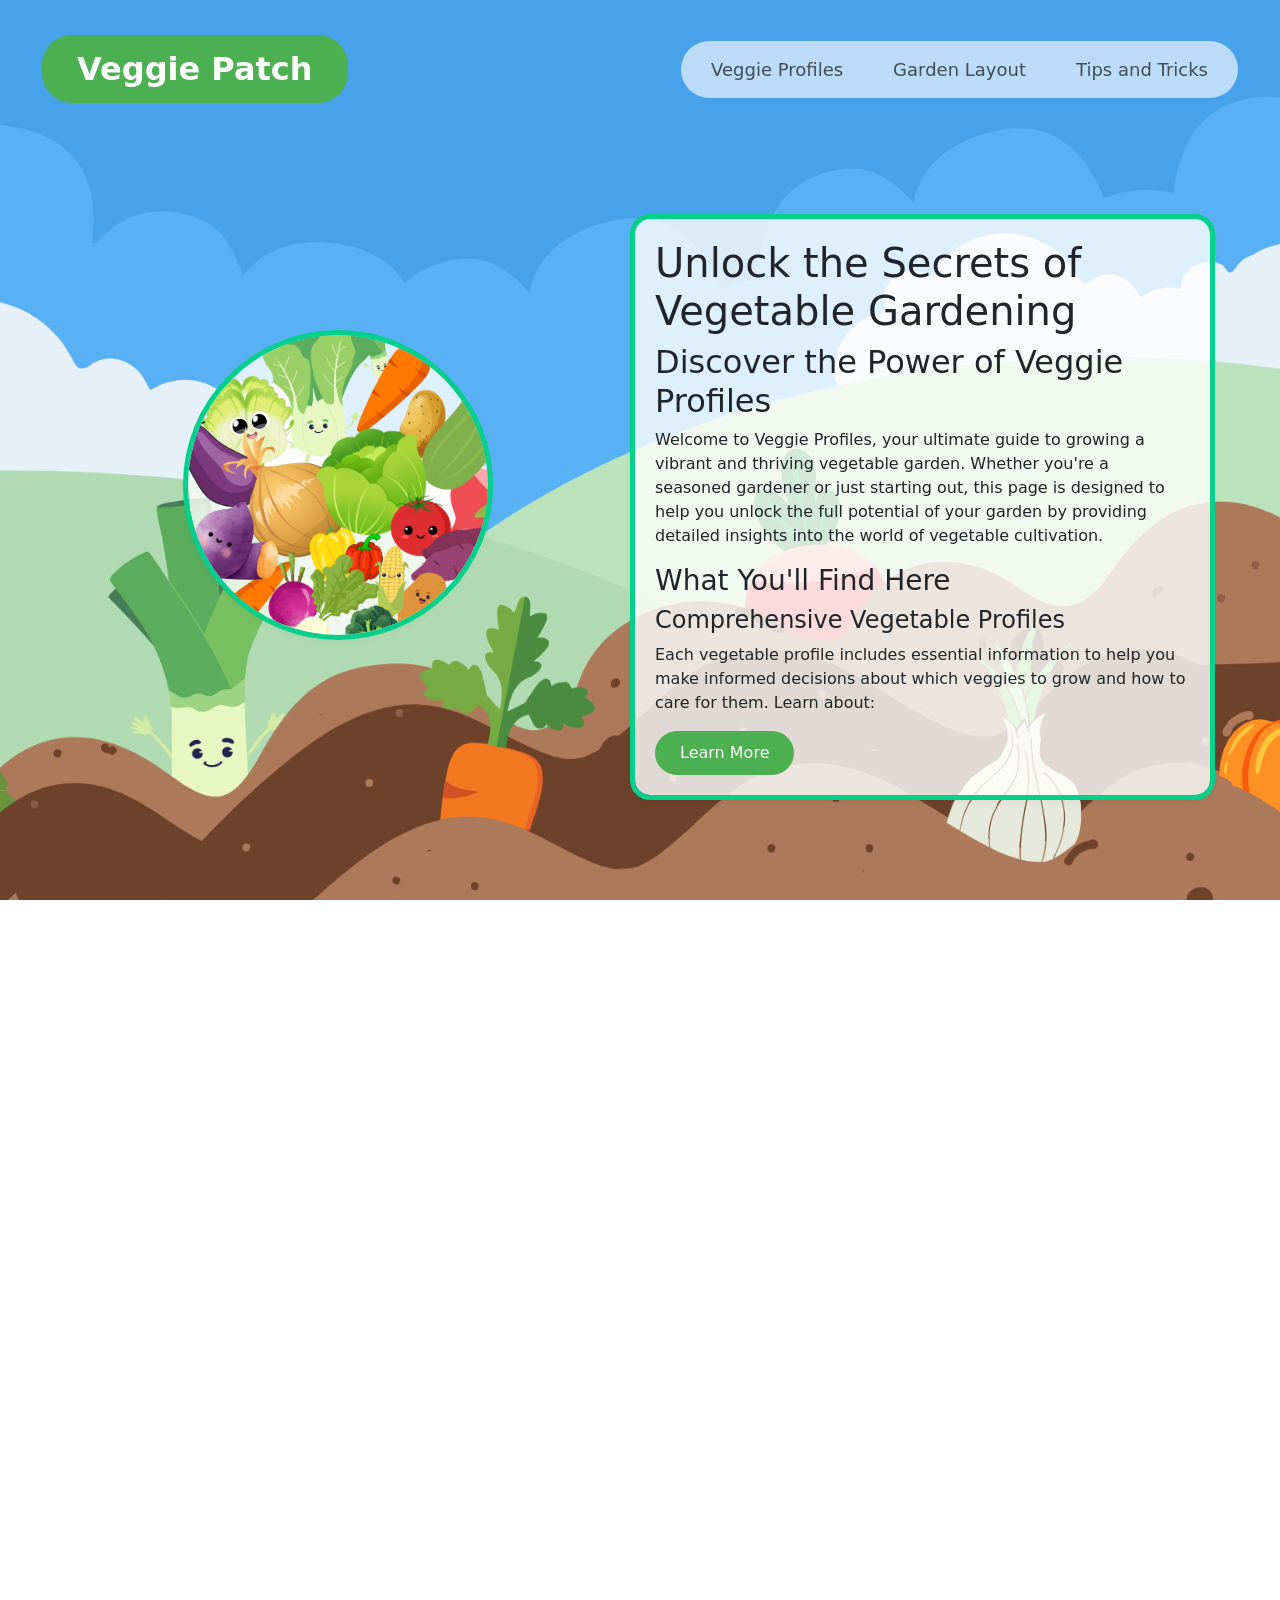
==== index.html @ 2db9b9e2 "comments" ====
<!DOCTYPE html>
<html lang="en">

<head>
    <meta charset="utf-8">
    <meta http-equiv="X-UA-Compatible" content="IE=edge">
    <meta name="viewport" content="width=device-width, initial-scale=1">
    <!-- The above 3 meta tags *must* come first in the head; any other head content must come *after* these tags -->

    <title>Veggie Patch</title>

    <!-- Bootstrap CSS -->
    <link href="https://cdn.jsdelivr.net/npm/bootstrap@5.3.3/dist/css/bootstrap.min.css" rel="stylesheet"
        integrity="sha384-QWTKZyjpPEjISv5WaRU9OFeRpok6YctnYmDr5pNlyT2bRjXh0JMhjY6hW+ALEwIH" crossorigin="anonymous">

    <!-- Linking CSS Stylesheet -->
    <!-- The CSS Stylesheet linked below is purposefoly linked after the bootstrap CSS.
         This is to ensure that my CSS Stylesheet is able to override the bootstrap CSS. -->
    <link rel="stylesheet" href="stylesheet.css">

</head>

<body> <!-- bootstrap column here -->
    <header>
        <nav class="navbar navbar-expand-sm fixed-top">
            <div class="container-fluid justify-content-between">
                <!-- Title on the Left -->
                <!-- "navbar-brand" is a placeholder located on the left of the -->
                <!-- navbar for brand names :D -->
                <a class="navbar-brand" href="index.html">Veggie Patch</a>

                <!-- Hamburger menu button (visible only on small screens) -->
                <button class="navbar-toggler" type="button" data-bs-toggle="collapse" data-bs-target="#navbarNav"
                    aria-controls="navbarNav" aria-expanded="false" aria-label="Toggle navigation">
                    <span class="navbar-toggler-icon"></span>
                </button>

                <!-- Navigation buttons/links on the right -->
                <div class="collapse navbar-collapse" id="navbarNav">
                    <ul class="navbar-nav nav-capsule">
                        <li class="nav-item">
                            <a class="nav-link nav-button" href="veggie profiles.html">Veggie Profiles</a>
                        </li>
                        <li class="nav-item">
                            <a class="nav-link nav-button" href="garden layout.html">Garden Layout</a>
                        </li>
                        <li class="nav-item">
                            <a class="nav-link nav-button" href="tips & tricks.html">Tips and Tricks</a>
                        </li>
                    </ul>
                </div>
            </div>
        </nav>
    </header>

    <!-- Parallax Sections -->
    <div class="parallax-section index-bg"> <!-- this is the 1st background div -->
        <div class="container parallax-content"> <!--body container-->
            <div class="row mobile">
                <div class="col-sm index-body-1 veggie-bunch-image-container">
                    <div class="image-card">
                        <img src="images/homepage/Veggie Patch images (5).png" class="img-fluid veggie-bunch"
                            alt="bunch of vegetables">
                    </div>
                </div>
                <div class="col-sm top-margin index-body-1 index-body-2 text-card">
                    <h1 class="header-text">Unlock the Secrets of Vegetable Gardening</h1>
                    <h2 class="subheader-text">Discover the Power of Veggie Profiles</h2>

                    <p>
                        Welcome to Veggie Profiles, your ultimate guide to growing a vibrant and thriving vegetable
                        garden. Whether you're a seasoned gardener or just starting out, this page is designed to
                        help
                        you unlock the full potential of your garden by providing detailed insights into the world
                        of
                        vegetable cultivation.
                    </p>

                    <h3>What You'll Find Here</h3>
                    <h4>Comprehensive Vegetable Profiles</h4>

                    <p>
                        Each vegetable profile includes essential information to help you make informed decisions
                        about
                        which veggies to grow and how to care for them. Learn about:
                    </p>
                    <a href="veggie profiles.html" class="btn btn-success learn-more-button">Learn More</a>
                </div>

            </div>
        </div>
    </div> <!-- end of background 2nd background div-->

    <!-- Transition -->
    <div class="parallax-transition"></div>

    <!-- Second Parallax Section -->
    <div class="parallax-section ground-bg">
        <div class="container parallax-content">
            <div class="row align-items-center mobile">
                <!-- Text Section on the Left -->
                <div class="col-lg-6 index-body-1 text-card">
                    <h1 class="header-text">Unlock the Secrets of Vegetable Gardening</h1>
                    <h2 class="subheader-text">Discover the Power of Veggie Profiles</h2>
                    <p>
                        Welcome to Veggie Profiles, your ultimate guide to growing a vibrant and thriving vegetable
                        garden. Whether you're a seasoned gardener or just starting out, this page is designed to
                        help you unlock the full potential of your garden by providing detailed insights into the world
                        of vegetable cultivation.
                    </p>

                    <h3>What You'll Find Here</h3>
                    <h4>Comprehensive Vegetable Profiles</h4>

                    <p>
                        Each vegetable profile includes essential information to help you make informed decisions
                        about which veggies to grow and how to care for them. Learn about:
                    </p>

                    <ul>
                        <li><strong>Ease of Growth:</strong> Find out which vegetables are perfect for beginners and
                            which require a bit more expertise.</li>
                        <li><strong>Ideal Growing Conditions:</strong> Understand the specific needs of each variety,
                            from sunlight and soil type to temperature and moisture levels.</li>
                        <li><strong>Best Times to Plant:</strong> Get tips on when to plant your favorite vegetables
                            for optimal growth and harvest.</li>
                    </ul>
                </div>

                <!-- Image Section on the Right -->
                <div class="col-lg-6 image-card-square">
                    <img src="images/homepage/garden-layout-index.png" class="img-fluid img-card-square"
                        alt="veggie garden layout">
                </div>
            </div>

            <div class="row align-items-center mt-5 mobile">
                <!-- Image Section on the Left -->
                <div class="col-lg-6 image-card">
                    <!-- I dont think the veggie-bunch styles do anything -->
                    <img src="images/homepage/Veggie Patch images (5).png" class="img-fluid veggie-bunch"
                        alt="bunch of vegetables">
                </div>

                <!-- Text Section on the Right -->
                <div class="col-lg-6 index-body-1 text-card">
                    <h1 class="header-text">Unlock the Secrets of Vegetable Gardening</h1>
                    <h2 class="subheader-text">Discover the Power of Veggie Profiles</h2>
                    <p>
                        Welcome to Veggie Profiles, your ultimate guide to growing a vibrant and thriving vegetable
                        garden. Whether you're a seasoned gardener or just starting out, this page is designed to
                        help you unlock the full potential of your garden by providing detailed insights into the world
                        of vegetable cultivation.
                    </p>

                    <h3>What You'll Find Here</h3>
                    <h4>Comprehensive Vegetable Profiles</h4>

                    <p>
                        Each vegetable profile includes essential information to help you make informed decisions
                        about which veggies to grow and how to care for them. Learn about:
                    </p>

                    <ul>
                        <li><strong>Ease of Growth:</strong> Find out which vegetables are perfect for beginners and
                            which require a bit more expertise.</li>
                        <li><strong>Ideal Growing Conditions:</strong> Understand the specific needs of each variety,
                            from sunlight and soil type to temperature and moisture levels.</li>
                        <li><strong>Best Times to Plant:</strong> Get tips on when to plant your favorite vegetables
                            for optimal growth and harvest.</li>
                    </ul>
                </div>
            </div>
        </div>
    </div> <!-- end of background 3nd background div-->

    <!--Footer-->
    <footer class="text-center footer-style">
        <!-- Copyright -->
        <div class="text-center">
            © 2024 Luke Pretorius
        </div>
    </footer>

    <!-- Boostrap JavaScript (placed before the closing </body> for performance) -->
    <script src="https://cdn.jsdelivr.net/npm/bootstrap@5.3.3/dist/js/bootstrap.bundle.min.js"
        integrity="sha384-YvpcrYf0tY3lHB60NNkmXc5s9fDVZLESaAA55NDzOxhy9GkcIdslK1eN7N6jIeHz"
        crossorigin="anonymous"></script>

    <script src="IndexPageEffects.js"></script>


</body>

</html>
---- stylesheet.css ----
/* General styles */
body,
html {
    margin: 0;
    padding: 0;
    height: 100%;
    overflow-x: hidden;
    scroll-behavior: smooth;
    padding-top: 0;
}

/* backgrounds */

/* Index Bg */
.index-bg {
    background-image: url(images/homepage/veggie-patch2.png);
    background-attachment: fixed;
    background-size: cover;
    background-repeat: no-repeat;
    background-position: center;
    min-height: 100vh;
    /* this line of code makes the background 100% */
}

.ground-bg {
    background-image: url(images/homepage/ground-bg.png);
    background-attachment: fixed;
    background-size: cover;
    background-repeat: no-repeat;
    background-position: center;
    min-height: 100vh;
    /* this line of code makes the background 100% */
}

/* Veggie Profiles Bg */
.veggie-profiles-bg {
    background-image: url(images/veggie\ profiles/veggie-profiles.png);
    background-size: cover;
}

/* Garden Layout Bg */
.garden-layout-bg {
    background-image: url(images/garden\ layout/garden-layout.png);
    background-attachment: fixed;
    background-size: cover;
    background-repeat: no-repeat;
    background-position: center;
    min-height: 100vh;
    /* this line of code makes the background 100% */
}



/* BUTTONS */

.learn-more-button {
    background-color: #4CAF50;
    color: white;
    border: none;
    padding: 10px 25px;
    text-align: center;
    text-decoration: none;
    display: inline-block;
    font-size: 16px;
    cursor: pointer;
    border-radius: 25px;
    transition: background-color 0.3s ease;
}

.learn-more-button:hover {
    background-color: #45a049;
    transform: translateY(-2px);
}

/* NAVBAR STYLES */

/* Ensure the hamburger icon is visible on smaller screens */
.navbar-toggler {
    border: none;
    background-color: transparent;
}

/* Navbar items will align horizontally when the menu is expanded */
.navbar-collapse {
    display: flex;
    justify-content: flex-end;
    /* Aligns the items to the right */
}

/* Make the hamburger menu icon stand out more */
.navbar-toggler-icon {
    background-color: #4CAF50;
    border-radius: 10px;
}

.navbar {
    padding: 15px 30px;
    top: 20px;
    border-radius: 15px;
    transition: all 0.3s ease;
}

.navbar-brand {
    font-size: 32px;
    font-weight: 600;
    padding: 10px 35px;
    background-color: #4CAF50;
    color: white !important;
    border-radius: 30px;
    transition: all 0.3s ease;
}

.navbar-brand:hover {
    background-color: #45a049;
    transform: translateY(-2px);
}

.nav-capsule {
    background-color: rgba(217, 234, 253, 0.8);
    border-radius: 30px;
    padding: 5px;
}

.nav-button {
    font-size: 18px;
    font-weight: 500;
    padding: 10px 25px !important;
    border-radius: 25px;
    transition: all 0.3s ease;
    position: relative;
    /* Ensure correct positioning for the active underline */
}

.nav-button:hover {
    background-color: rgba(76, 175, 80, 0.1);
    transform: translateY(-2px);
}

.nav-button::after,
.navbar-brand::after {
    content: '';
    position: absolute;
    width: 100%;
    height: 2px;
    bottom: 0;
    left: 0;
    background-color: #02d08b;
    transform: scaleX(0);
    transform-origin: bottom;
    transition: transform 0.3s ease-out, opacity 0.3s ease-out;
}

.navbar-brand::after {
    bottom: 5px;
}

.nav-button:hover::after,
.nav-button.active::after,
.navbar-brand:hover::after,
.navbar-brand.active::after {
    transform: scaleX(0.7);
    transform-origin: bottom;
}

/* padding for index page */

.index-body-1 {
    padding-top: 230px;
}

.index-body-2 {
    padding-right: 50px;
    padding-left: 50px;
}

.text-card {
    margin-top: 10%;
    background-color: rgba(255, 255, 255, 0.8);
    border-radius: 15px;
    padding: 20px;
    box-shadow: 0 4px 8px rgba(0, 0, 0, 0.1);
    outline: #02d08b solid 5px;
    /* Green outline */
}

/* image styling */

/* Card styling for the image */
.image-card {
    background-color: rgba(255, 255, 255, 0.8);
    border-radius: 50%;
    box-shadow: 0 4px 8px rgba(0, 0, 0, 0.1);
    display: flex;
    justify-content: center;
    align-items: center;
    width: 300px;
    height: 300px;
    margin: 0 auto;
    overflow: hidden;
    outline: #02d08b solid 5px;
    /* Green outline */
}

.image-card img {
    width: auto;
    height: auto;
    min-width: 140%;
    min-height: 140%;
    display: block;
    object-fit: cover;
    border-radius: 50%;
}

.image-card-square {
    background-color: rgba(255, 255, 255, 0.8);
    box-shadow: 0 4px 8px rgba(0, 0, 0, 0.1);
    display: flex;
    justify-content: center;
    align-items: center;
    width: 300px;
    height: 300px;
    margin: 0 auto;
    overflow: hidden;
    outline: #02d08b solid 5px;
    /* Green outline */
}

.image-card-square img {
    width: auto;
    height: auto;
    min-width: 140%;
    min-height: 140%;
    display: block;
    object-fit: cover;

}

/* This code does nothing, just double check later IMPORTANT!!! */
/* Veggie Bunch */
.veggie-bunch-image-container {
    padding-left: 0;
    padding-right: 30px;
    /* Add some right padding to separate from text */
    text-align: center;
}

/* Image styling with green outline */
.veggie-bunch {
    width: 100%;
    max-width: 100%;
    height: auto;
    border-radius: 50%;
}



/* parallax styles */

/* Parallax container */
.parallax-container {
    perspective: 1px;
    height: 100vh;
    overflow-x: hidden;
    overflow-y: auto;
}

/* Parallax sections */
.parallax-section {
    position: relative;
    min-height: 100vh;
    padding: 60px 0;
    /* Adds spacing around the content */
    display: flex;
    justify-content: center;
    align-items: center;
}

/* Ensure content stays above the parallax effect */
.parallax-content {
    position: relative;
    /* Position relative to allow z-index to work */
    z-index: 10;
    /* Ensure content is above the background */
}

.parallax-transition {
    background-color: #02d08b;
    /* background-color: rgb(255, 149, 0); */
    /* Ensure transition is white to cover background */
    z-index: 10;
    /* Higher z-index for transition */
    height: 40px;
}

/* footer styles */
.footer-style {
    background-color: #02d08b;
}

/* resizing */
@media (max-width: 768px) {
    .index-body-2 {
        padding-right: 15px;
        padding-left: 15px;
        font-size: 0.9rem;
        line-height: 1.5;
        margin-bottom: 150px;
    }

    .veggie-bunch {
        width: 100%;
        /* Ensure it takes up full width */
        height: auto;
        max-height: 300px;
        /* Limit the maximum height */
        margin-top: 50px;
        /* Adds space above the image */
    }

    .veggie-bunch-image-container {
        padding-right: 15px;
        text-align: center;
        margin-top: 50px;
    }

    .image-card {
        width: 250px;
        height: 250px;
    }



    /* Adjust navbar size for smaller screens */
    .navbar {
        padding: 10px 20px;
    }

    .navbar-brand {
        font-size: 24px;
    }

    .mobile {
        margin-right: 1%;
        margin-left: 1%;
        margin-bottom: 1%;
    }
}



/* For smaller screens, make sure the navbar buttons are stacked vertically */
@media (max-width: 768px) {
    .navbar-nav {
        flex-direction: column;
        width: 100%;
        text-align: center;
    }

    .nav-item {
        width: 100%;
        margin: 10px 0;
    }

    .nav-button {
        padding: 12px 25px;
        font-size: 18px;
    }
}

/* Adjustments for mobile view */
@media (max-width: 768px) {
    .parallax-section {
        padding: 40px 0px;
        /* Reduced padding for mobile */
    }

    .col-lg-6 {
        margin-bottom: 30px;
    }

    .image-card {
        width: 90%;
        /* Ensure image takes up most of the width on mobile */
        max-width: 400px;
    }

    /* Make text and images stack vertically on smaller screens */
    .row {
        flex-direction: column;
    }

}
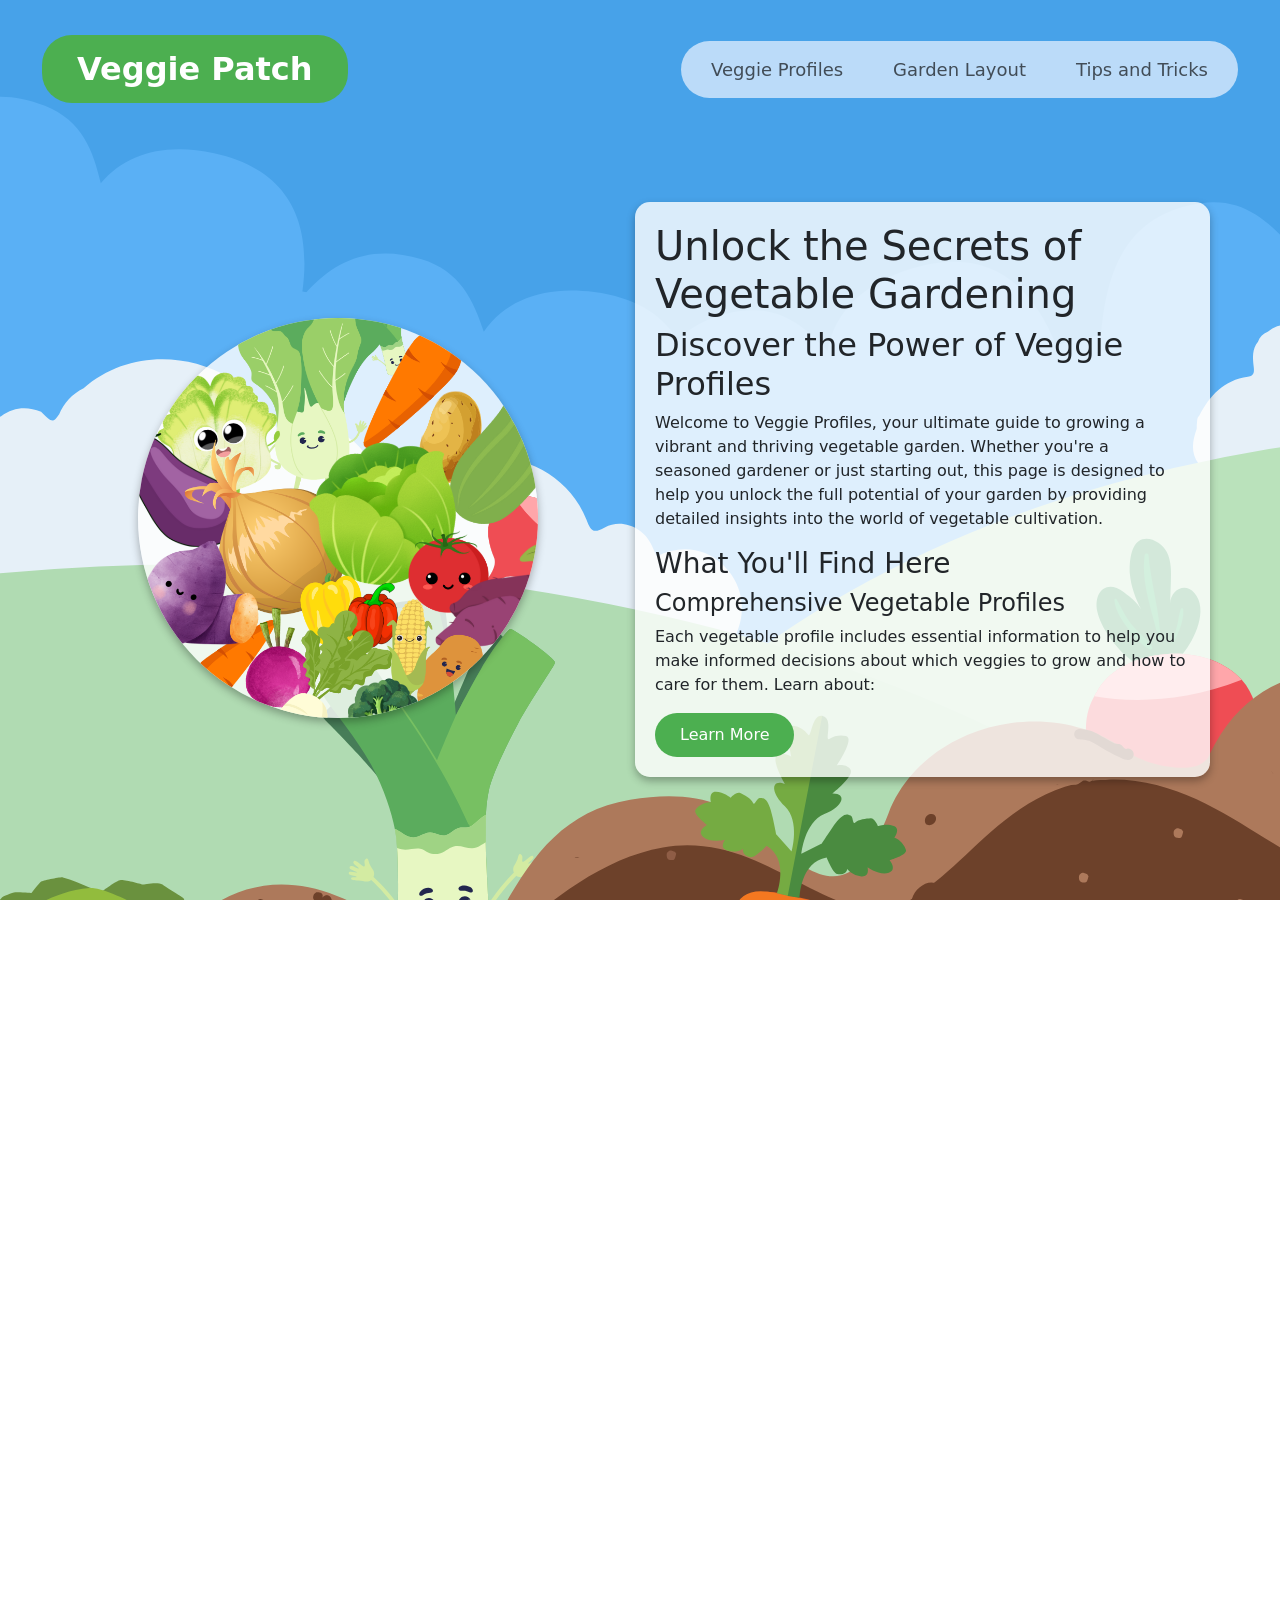
==== commit 8cb048cc: "card carousel working garden layout" ====
--- a/index.html
+++ b/index.html
@@ -55,7 +55,7 @@
 
     <!-- Parallax Sections -->
     <div class="parallax-section index-bg"> <!-- this is the 1st background div -->
-        <div class="container parallax-content"> <!--body container-->
+        <div class="container"> <!--body container-->
             <div class="row mobile">
                 <div class="col-sm index-body-1 veggie-bunch-image-container">
                     <div class="image-card">
@@ -96,7 +96,7 @@
 
     <!-- Second Parallax Section -->
     <div class="parallax-section ground-bg">
-        <div class="container parallax-content">
+        <div class="container">
             <div class="row align-items-center mobile">
                 <!-- Text Section on the Left -->
                 <div class="col-lg-6 index-body-1 text-card">
--- a/stylesheet.css
+++ b/stylesheet.css
@@ -6,39 +6,22 @@
     height: 100%;
     overflow-x: hidden;
     scroll-behavior: smooth;
-    padding-top: 0;
-}
-
-/* backgrounds */
-
-/* Index Bg */
+}
+
+/* Backgrounds */
 .index-bg {
     background-image: url(images/homepage/veggie-patch2.png);
-    background-attachment: fixed;
-    background-size: cover;
-    background-repeat: no-repeat;
-    background-position: center;
-    min-height: 100vh;
-    /* this line of code makes the background 100% */
 }
 
 .ground-bg {
     background-image: url(images/homepage/ground-bg.png);
-    background-attachment: fixed;
+}
+
+.veggie-profiles-bg {
+    background-image: url(images/veggie\ profiles/veggie-profiles-5.png);
     background-size: cover;
-    background-repeat: no-repeat;
-    background-position: center;
-    min-height: 100vh;
-    /* this line of code makes the background 100% */
-}
-
-/* Veggie Profiles Bg */
-.veggie-profiles-bg {
-    background-image: url(images/veggie\ profiles/veggie-profiles.png);
-    background-size: cover;
-}
-
-/* Garden Layout Bg */
+}
+
 .garden-layout-bg {
     background-image: url(images/garden\ layout/garden-layout.png);
     background-attachment: fixed;
@@ -49,10 +32,7 @@
     /* this line of code makes the background 100% */
 }
 
-
-
 /* BUTTONS */
-
 .learn-more-button {
     background-color: #4CAF50;
     color: white;
@@ -72,19 +52,16 @@
     transform: translateY(-2px);
 }
 
-/* NAVBAR STYLES */
-
+/* Navbar Styles */
 /* Ensure the hamburger icon is visible on smaller screens */
 .navbar-toggler {
     border: none;
     background-color: transparent;
 }
 
-/* Navbar items will align horizontally when the menu is expanded */
 .navbar-collapse {
     display: flex;
     justify-content: flex-end;
-    /* Aligns the items to the right */
 }
 
 /* Make the hamburger menu icon stand out more */
@@ -163,7 +140,6 @@
 }
 
 /* padding for index page */
-
 .index-body-1 {
     padding-top: 230px;
 }
@@ -175,30 +151,25 @@
 
 .text-card {
     margin-top: 10%;
+    margin-bottom: 3%;
     background-color: rgba(255, 255, 255, 0.8);
     border-radius: 15px;
     padding: 20px;
-    box-shadow: 0 4px 8px rgba(0, 0, 0, 0.1);
-    outline: #02d08b solid 5px;
-    /* Green outline */
+    box-shadow: 0 4px 8px rgba(0, 0, 0, 0.3);
 }
 
 /* image styling */
-
-/* Card styling for the image */
 .image-card {
     background-color: rgba(255, 255, 255, 0.8);
     border-radius: 50%;
-    box-shadow: 0 4px 8px rgba(0, 0, 0, 0.1);
+    box-shadow: 0 4px 8px rgba(0, 0, 0, 0.3);
     display: flex;
     justify-content: center;
     align-items: center;
-    width: 300px;
-    height: 300px;
+    width: 400px;
+    height: 400px;
     margin: 0 auto;
     overflow: hidden;
-    outline: #02d08b solid 5px;
-    /* Green outline */
 }
 
 .image-card img {
@@ -221,8 +192,6 @@
     height: 300px;
     margin: 0 auto;
     overflow: hidden;
-    outline: #02d08b solid 5px;
-    /* Green outline */
 }
 
 .image-card-square img {
@@ -232,10 +201,8 @@
     min-height: 140%;
     display: block;
     object-fit: cover;
-
-}
-
-/* This code does nothing, just double check later IMPORTANT!!! */
+}
+
 /* Veggie Bunch */
 .veggie-bunch-image-container {
     padding-left: 0;
@@ -252,49 +219,151 @@
     border-radius: 50%;
 }
 
-
+/* Veggie Card Styling */
+.cards-margin-top {
+    margin-top: 15%;
+}
+
+.cards-margin-bottom {
+    margin-bottom: 15%;
+}
+
+.veggie-card {
+    background-color: rgba(255, 255, 255, 0.9);
+    border-radius: 15px;
+    box-shadow: 0 4px 8px rgba(0, 0, 0, 0.1);
+    overflow: hidden;
+    display: flex;
+    flex-direction: column;
+    height: 100%;
+    transition: transform 0.3s ease-in-out, box-shadow 0.3s ease-in-out;
+    position: relative;
+    z-index: 1;
+}
+
+.veggie-card:hover {
+    transform: scale(1.05);
+    box-shadow: 0 8px 16px rgba(0, 0, 0, 0.2);
+    z-index: 2;
+    /* Bring hovered card to the front */
+}
+
+.veggie-image-container {
+    height: 200px;
+    overflow: hidden;
+}
+
+.veggie-image {
+    transition: transform 0.3s ease-in-out;
+    width: 100%;
+    height: 100%;
+    object-fit: cover;
+}
+
+.veggie-card:hover .veggie-image {
+    transform: scale(1.1);
+}
+
+.veggie-content {
+    padding: 20px;
+    flex-grow: 1;
+    display: flex;
+    flex-direction: column;
+}
+
+.veggie-title {
+    font-size: 24px;
+    font-weight: bold;
+    margin-bottom: 10px;
+    color: #4CAF50;
+}
+
+.veggie-description {
+    font-size: 16px;
+    line-height: 1.5;
+    flex-grow: 1;
+}
+
+/* Image card for person */
+.image-card-person {
+    border-radius: 50%;
+    box-shadow: 0 4px 8px rgba(0, 0, 0, 0.7);
+    display: flex;
+    justify-content: center;
+    align-items: center;
+    width: 400px;
+    height: 400px;
+    margin: 0 auto;
+    overflow: hidden;
+}
+
+.image-card-person img {
+    width: auto;
+    height: auto;
+    min-width: 140%;
+    min-height: 140%;
+    display: block;
+    object-fit: cover;
+    border-radius: 50%;
+}
 
 /* parallax styles */
-
-/* Parallax container */
 .parallax-container {
-    perspective: 1px;
     height: 100vh;
     overflow-x: hidden;
-    overflow-y: auto;
+    overflow-y: hidden;
 }
 
 /* Parallax sections */
 .parallax-section {
     position: relative;
-    min-height: 100vh;
+    background-attachment: fixed;
     padding: 60px 0;
-    /* Adds spacing around the content */
     display: flex;
     justify-content: center;
     align-items: center;
-}
-
-/* Ensure content stays above the parallax effect */
-.parallax-content {
-    position: relative;
-    /* Position relative to allow z-index to work */
-    z-index: 10;
-    /* Ensure content is above the background */
+    transition: transform 0.1s ease-out;
+    min-height: 100vh
 }
 
 .parallax-transition {
     background-color: #02d08b;
-    /* background-color: rgb(255, 149, 0); */
-    /* Ensure transition is white to cover background */
     z-index: 10;
-    /* Higher z-index for transition */
     height: 40px;
 }
 
 /* footer styles */
 .footer-style {
     background-color: #02d08b;
+}
+
+/* Styling for carousel images */
+.carousel-item img {
+    object-fit: cover;
+    /* Ensures the image covers the entire container */
+    height: 80vh;
+    /* Adjust the height of the carousel */
+}
+
+/* Carousel caption styling */
+.carousel-caption {
+    background-color: rgba(0, 0, 0, 0.5);
+    /* Semi-transparent background for text */
+    padding: 20px;
+    border-radius: 10px;
+}
+
+/* Adjust carousel controls (previous/next arrows) */
+.carousel-control-prev-icon,
+.carousel-control-next-icon {
+    background-color: #4CAF50;
+    /* Match the theme */
+}
+
+/* Optional: Styling for buttons */
+.carousel-control-prev,
+.carousel-control-next {
+    width: 5%;
 }
 
 /* resizing */
@@ -328,8 +397,6 @@
         height: 250px;
     }
 
-
-
     /* Adjust navbar size for smaller screens */
     .navbar {
         padding: 10px 20px;
@@ -344,12 +411,7 @@
         margin-left: 1%;
         margin-bottom: 1%;
     }
-}
-
-
-
-/* For smaller screens, make sure the navbar buttons are stacked vertically */
-@media (max-width: 768px) {
+
     .navbar-nav {
         flex-direction: column;
         width: 100%;
@@ -365,10 +427,7 @@
         padding: 12px 25px;
         font-size: 18px;
     }
-}
-
-/* Adjustments for mobile view */
-@media (max-width: 768px) {
+
     .parallax-section {
         padding: 40px 0px;
         /* Reduced padding for mobile */
@@ -389,4 +448,7 @@
         flex-direction: column;
     }
 
+    .veggie-card {
+        margin-bottom: 20px;
+    }
 }
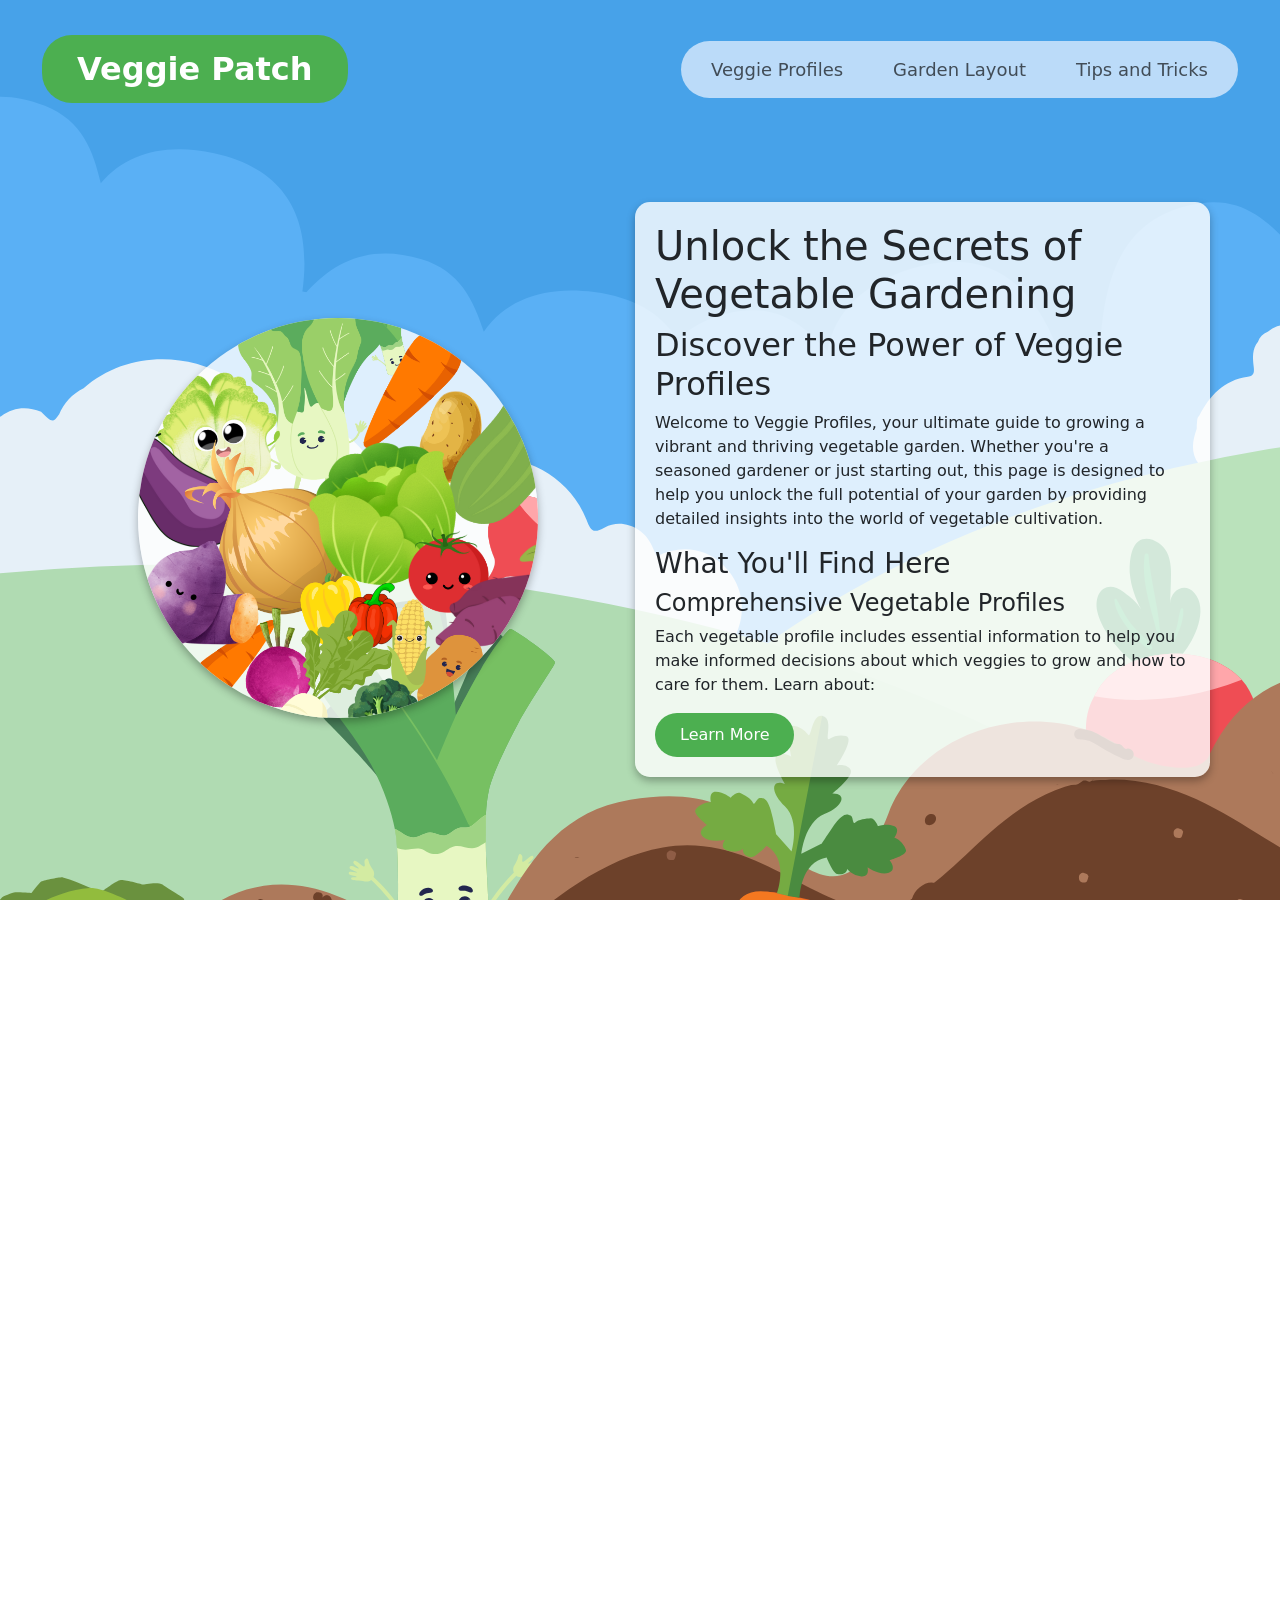
==== commit 9ffa0c79: "final layout of pages finished merge with main" ====
--- a/index.html
+++ b/index.html
@@ -175,10 +175,20 @@
     </div> <!-- end of background 3nd background div-->
 
     <!--Footer-->
-    <footer class="text-center footer-style">
-        <!-- Copyright -->
-        <div class="text-center">
-            © 2024 Luke Pretorius
+    <footer class="footer-style">
+        <div class="footer-content">
+            <!-- Footer Links -->
+            <div class="footer-links">
+                <a class="active" href="index.html">Home</a>
+                <a href="veggie profiles.html">Veggie Profiles</a>
+                <a href="garden layout.html">Garden Layout</a>
+                <a href="tips & tricks.html">Tips and Tricks</a>
+            </div>
+
+            <!-- Copyright -->
+            <div class="copyright">
+                © 2024 Luke Pretorius
+            </div>
         </div>
     </footer>
 
--- a/stylesheet.css
+++ b/stylesheet.css
@@ -6,7 +6,17 @@
     height: 100%;
     overflow-x: hidden;
     scroll-behavior: smooth;
-}
+
+}
+
+.title {
+    font-size: 50px;
+    font-weight: bold;
+    color: #4CAF50;
+    text-align: center;
+    margin-top: 10%;
+}
+
 
 /* Backgrounds */
 .index-bg {
@@ -19,6 +29,11 @@
 
 .veggie-profiles-bg {
     background-image: url(images/veggie\ profiles/veggie-profiles-5.png);
+    background-size: cover;
+}
+
+.tips-and-tricks-bg {
+    background-image: url(images/tips\ and\ tricks/tips-and-tricks.png);
     background-size: cover;
 }
 
@@ -68,6 +83,7 @@
 .navbar-toggler-icon {
     background-color: #4CAF50;
     border-radius: 10px;
+    padding: 20px;
 }
 
 .navbar {
@@ -149,6 +165,10 @@
     padding-left: 50px;
 }
 
+.content-padding {
+    padding-top: 10%;
+}
+
 .text-card {
     margin-top: 10%;
     margin-bottom: 3%;
@@ -158,6 +178,62 @@
     box-shadow: 0 4px 8px rgba(0, 0, 0, 0.3);
 }
 
+.text-card-2 {
+    margin-top: 10%;
+    margin-bottom: 3%;
+    background-color: rgba(255, 255, 255, 0.8);
+    border-radius: 15px;
+    padding: 20px;
+    box-shadow: 0 4px 8px rgba(0, 0, 0, 0.3);
+    cursor: pointer;
+    z-index: 1;
+    overflow: hidden;
+    position: relative;
+    height: 150px;
+    /* Set initial height when content is hidden */
+    transition: height 0.10s ease-in, height 0.5 ease-out, box-shadow 0.8s ease-in-out;
+    /* Slower transition for resizing */
+}
+
+/* Hover effect */
+.text-card-2 {
+    transition: transform 0.3s ease, box-shadow 0.3s ease;
+}
+
+.text-card-2:hover {
+    transform: translateY(-5px);
+    box-shadow: 0 10px 20px rgba(0, 0, 0, 0.1);
+}
+
+
+.text-card-2 .card-content {
+    opacity: 0;
+    pointer-events: none;
+    /* Disable interactions when content is hidden */
+    transition: opacity 0.10s ease-in;
+    transition: opacity 0s ease-out;
+    /* Slower fade-out for content */
+}
+
+.text-card-2.expanded {
+    height: auto;
+    /* Allow card to expand */
+    z-index: 10;
+    /* Bring it to the front */
+    box-shadow: 0 12px 20px rgba(0, 0, 0, 0.4);
+    transform: scale(1.1);
+    /* This will make the card enlarge */
+    transition: transform 0.3s ease-in-out, height 0.3s ease-in-out, box-shadow 0.3s ease-in-out;
+}
+
+.text-card-2.expanded .card-content {
+    opacity: 1;
+    pointer-events: all;
+    /* Enable interactions when content is visible */
+    transition: opacity 0.6s ease-in;
+    transition: opacity 0.6s ease-out;
+}
+
 /* image styling */
 .image-card {
     background-color: rgba(255, 255, 255, 0.8);
@@ -203,85 +279,26 @@
     object-fit: cover;
 }
 
-/* Veggie Bunch */
-.veggie-bunch-image-container {
-    padding-left: 0;
-    padding-right: 30px;
-    /* Add some right padding to separate from text */
-    text-align: center;
-}
-
-/* Image styling with green outline */
-.veggie-bunch {
-    width: 100%;
-    max-width: 100%;
+.image-card-2 {
+    border-radius: 50%;
+    box-shadow: 0 4px 8px rgba(0, 0, 0, 0.5);
+    display: flex;
+    justify-content: center;
+    align-items: center;
+    width: 400px;
+    height: 400px;
+    margin: 0 auto;
+    overflow: hidden;
+}
+
+.image-card-2 img {
+    width: auto;
     height: auto;
-    border-radius: 50%;
-}
-
-/* Veggie Card Styling */
-.cards-margin-top {
-    margin-top: 15%;
-}
-
-.cards-margin-bottom {
-    margin-bottom: 15%;
-}
-
-.veggie-card {
-    background-color: rgba(255, 255, 255, 0.9);
-    border-radius: 15px;
-    box-shadow: 0 4px 8px rgba(0, 0, 0, 0.1);
-    overflow: hidden;
-    display: flex;
-    flex-direction: column;
-    height: 100%;
-    transition: transform 0.3s ease-in-out, box-shadow 0.3s ease-in-out;
-    position: relative;
-    z-index: 1;
-}
-
-.veggie-card:hover {
-    transform: scale(1.05);
-    box-shadow: 0 8px 16px rgba(0, 0, 0, 0.2);
-    z-index: 2;
-    /* Bring hovered card to the front */
-}
-
-.veggie-image-container {
-    height: 200px;
-    overflow: hidden;
-}
-
-.veggie-image {
-    transition: transform 0.3s ease-in-out;
-    width: 100%;
-    height: 100%;
+    min-width: 130%;
+    min-height: 130%;
+    display: block;
     object-fit: cover;
-}
-
-.veggie-card:hover .veggie-image {
-    transform: scale(1.1);
-}
-
-.veggie-content {
-    padding: 20px;
-    flex-grow: 1;
-    display: flex;
-    flex-direction: column;
-}
-
-.veggie-title {
-    font-size: 24px;
-    font-weight: bold;
-    margin-bottom: 10px;
-    color: #4CAF50;
-}
-
-.veggie-description {
-    font-size: 16px;
-    line-height: 1.5;
-    flex-grow: 1;
+    border-radius: 50%;
 }
 
 /* Image card for person */
@@ -307,6 +324,87 @@
     border-radius: 50%;
 }
 
+/* Veggie Bunch */
+.veggie-bunch-image-container {
+    padding-left: 0;
+    padding-right: 30px;
+    /* Add some right padding to separate from text */
+    text-align: center;
+}
+
+/* Image styling with green outline */
+.veggie-bunch {
+    width: 100%;
+    max-width: 100%;
+    height: auto;
+    border-radius: 50%;
+}
+
+/* Veggie Card Styling */
+.cards-margin-top {
+    margin-top: 15%;
+}
+
+.cards-margin-bottom {
+    margin-bottom: 15%;
+}
+
+.veggie-card {
+    background-color: rgba(255, 255, 255, 0.9);
+    border-radius: 15px;
+    box-shadow: 0 4px 8px rgba(0, 0, 0, 0.1);
+    overflow: hidden;
+    display: flex;
+    flex-direction: column;
+    height: 100%;
+    transition: transform 0.3s ease-in-out, box-shadow 0.3s ease-in-out;
+    position: relative;
+    z-index: 1;
+}
+
+.veggie-card:hover {
+    transform: scale(1.05);
+    box-shadow: 0 8px 16px rgba(0, 0, 0, 0.2);
+    z-index: 2;
+    /* Bring hovered card to the front */
+}
+
+.veggie-image-container {
+    height: 200px;
+    overflow: hidden;
+}
+
+.veggie-image {
+    transition: transform 0.3s ease-in-out;
+    width: 100%;
+    height: 100%;
+    object-fit: cover;
+}
+
+.veggie-card:hover .veggie-image {
+    transform: scale(1.1);
+}
+
+.veggie-content {
+    padding: 20px;
+    flex-grow: 1;
+    display: flex;
+    flex-direction: column;
+}
+
+.veggie-title {
+    font-size: 24px;
+    font-weight: bold;
+    margin-bottom: 10px;
+    color: #4CAF50;
+}
+
+.veggie-description {
+    font-size: 16px;
+    line-height: 1.5;
+    flex-grow: 1;
+}
+
 /* parallax styles */
 .parallax-container {
     height: 100vh;
@@ -332,10 +430,29 @@
     height: 40px;
 }
 
-/* footer styles */
+/* Footer Styles */
 .footer-style {
     background-color: #02d08b;
-}
+    width: 100%;
+    padding: 10px 0;
+    transition: padding 0.3s ease, transform 0.3s ease;
+    position: relative;
+    text-align: center;
+}
+
+.footer-style a {
+    color: rgb(0, 0, 0);
+    text-decoration: none;
+    transition: color 0.3s ease;
+}
+
+.footer-style a:hover {
+    color: #000000;
+    text-decoration: underline;
+}
+
+
+
 
 /* Styling for carousel images */
 .carousel-item img {
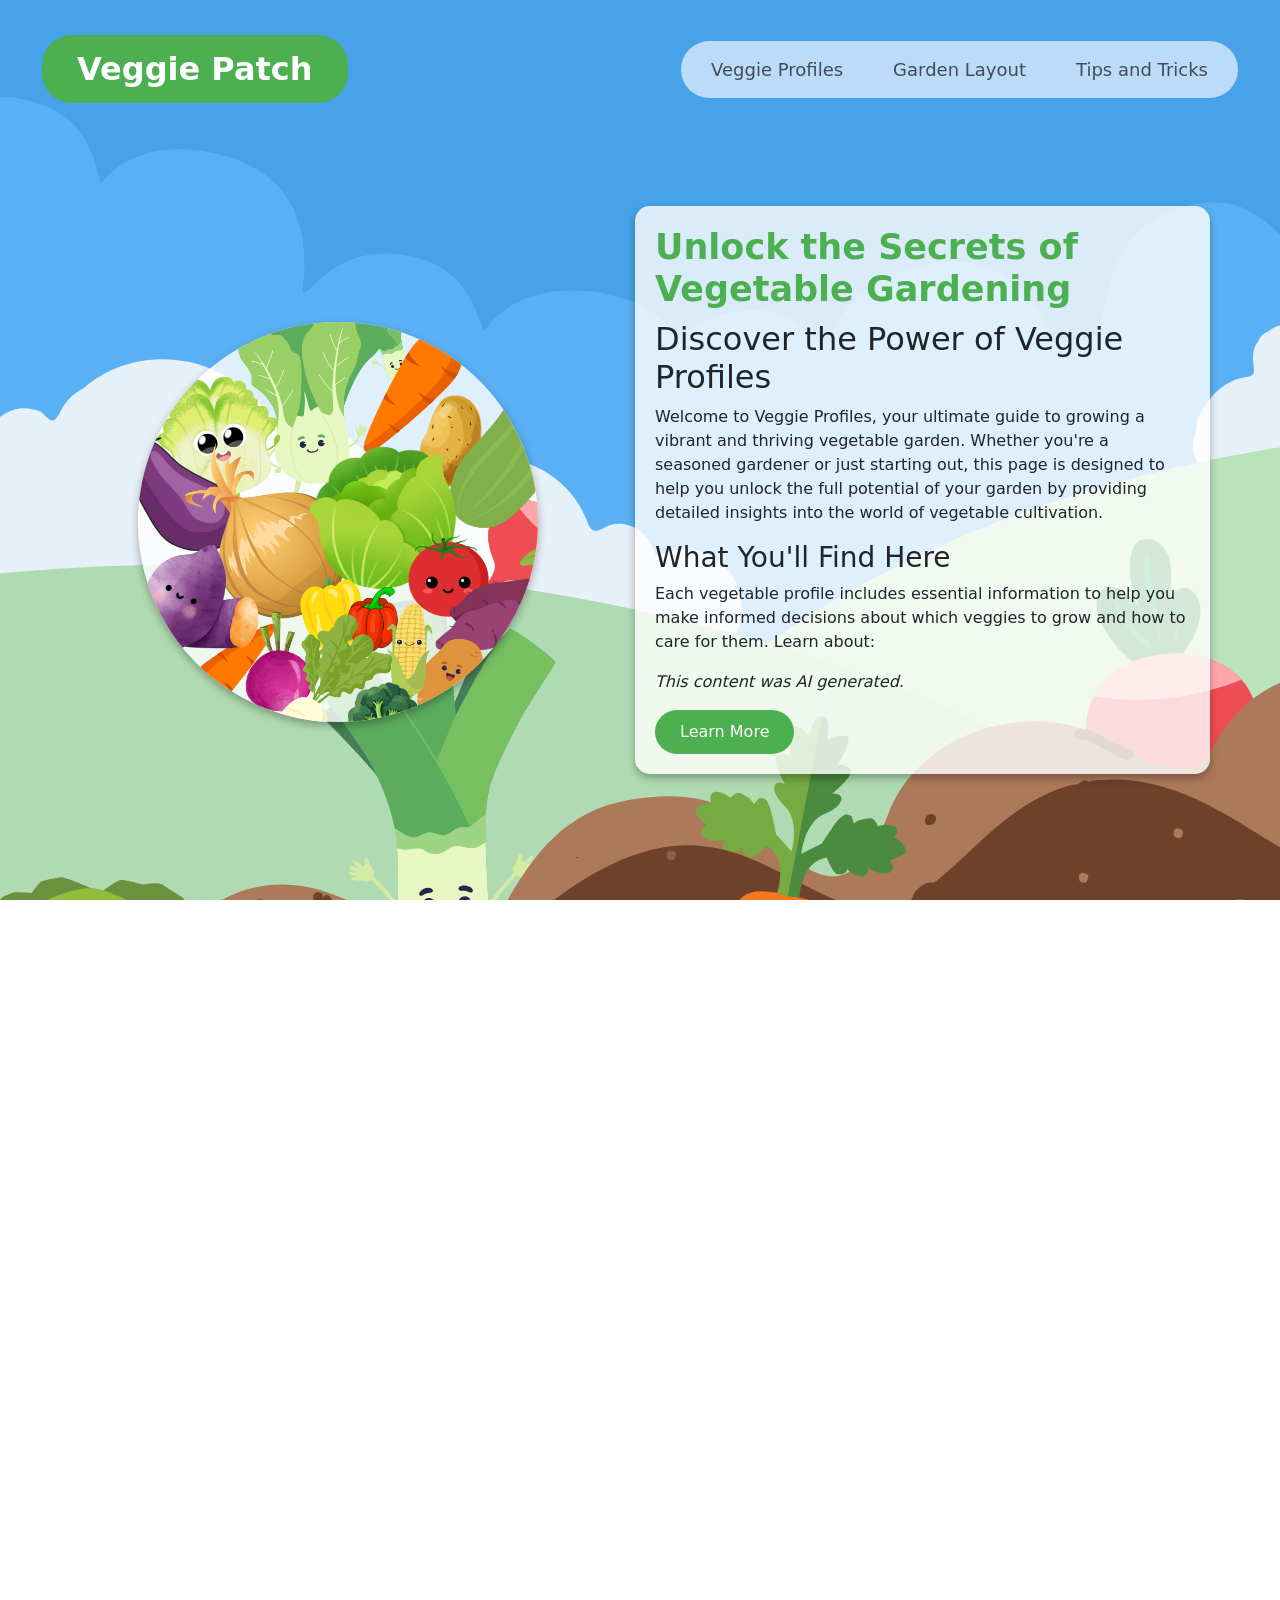
==== commit eb14849b: "just need to finish up touches on website!" ====
--- a/index.html
+++ b/index.html
@@ -64,9 +64,8 @@
                     </div>
                 </div>
                 <div class="col-sm top-margin index-body-1 index-body-2 text-card">
-                    <h1 class="header-text">Unlock the Secrets of Vegetable Gardening</h1>
+                    <h1 class="header-text veggie-header">Unlock the Secrets of Vegetable Gardening</h1>
                     <h2 class="subheader-text">Discover the Power of Veggie Profiles</h2>
-
                     <p>
                         Welcome to Veggie Profiles, your ultimate guide to growing a vibrant and thriving vegetable
                         garden. Whether you're a seasoned gardener or just starting out, this page is designed to
@@ -75,16 +74,17 @@
                         of
                         vegetable cultivation.
                     </p>
-
                     <h3>What You'll Find Here</h3>
-                    <h4>Comprehensive Vegetable Profiles</h4>
-
                     <p>
                         Each vegetable profile includes essential information to help you make informed decisions
                         about
                         which veggies to grow and how to care for them. Learn about:
                     </p>
+                    <p>
+                        <i>This content was AI generated.</i>
+                    </p>
                     <a href="veggie profiles.html" class="btn btn-success learn-more-button">Learn More</a>
+
                 </div>
 
             </div>
@@ -100,36 +100,26 @@
             <div class="row align-items-center mobile">
                 <!-- Text Section on the Left -->
                 <div class="col-lg-6 index-body-1 text-card">
-                    <h1 class="header-text">Unlock the Secrets of Vegetable Gardening</h1>
-                    <h2 class="subheader-text">Discover the Power of Veggie Profiles</h2>
+                    <h1 class="header-text veggie-header">The Basics of a Garden Layout</h1>
+                    <h2 class="subheader-text">Discover the Importance of a Gardens Layout</h2>
                     <p>
-                        Welcome to Veggie Profiles, your ultimate guide to growing a vibrant and thriving vegetable
-                        garden. Whether you're a seasoned gardener or just starting out, this page is designed to
-                        help you unlock the full potential of your garden by providing detailed insights into the world
-                        of vegetable cultivation.
+                        Thia page is designed to help you plan and organize your perfect veggie patch.
+                        Whether you're working with a small balcony space or a large backyard garden, this page offers
+                        tips and visual inspiration for arranging your plants in a way that maximizes space, sunlight,
+                        and growth potential. You'll find examples of common layout styles—like rows, raised beds,
+                        square-foot gardening, and companion planting grids—along with practical advice on how to
+                        position your vegetables for easy access and healthy development.
                     </p>
+                    <p>
+                        <i>This content was AI generated.</i>
+                    </p>
+                    <a href="garden layout.html" class="btn btn-success learn-more-button">Learn More</a>
 
-                    <h3>What You'll Find Here</h3>
-                    <h4>Comprehensive Vegetable Profiles</h4>
-
-                    <p>
-                        Each vegetable profile includes essential information to help you make informed decisions
-                        about which veggies to grow and how to care for them. Learn about:
-                    </p>
-
-                    <ul>
-                        <li><strong>Ease of Growth:</strong> Find out which vegetables are perfect for beginners and
-                            which require a bit more expertise.</li>
-                        <li><strong>Ideal Growing Conditions:</strong> Understand the specific needs of each variety,
-                            from sunlight and soil type to temperature and moisture levels.</li>
-                        <li><strong>Best Times to Plant:</strong> Get tips on when to plant your favorite vegetables
-                            for optimal growth and harvest.</li>
-                    </ul>
                 </div>
 
                 <!-- Image Section on the Right -->
-                <div class="col-lg-6 image-card-square">
-                    <img src="images/homepage/garden-layout-index.png" class="img-fluid img-card-square"
+                <div class="col-lg-6 image-card">
+                    <img src="images/homepage/garden-layout-index.png" class="img-fluid img-card"
                         alt="veggie garden layout">
                 </div>
             </div>
@@ -138,37 +128,25 @@
                 <!-- Image Section on the Left -->
                 <div class="col-lg-6 image-card">
                     <!-- I dont think the veggie-bunch styles do anything -->
-                    <img src="images/homepage/Veggie Patch images (5).png" class="img-fluid veggie-bunch"
+                    <img src="images/tips and tricks/light-bulb.png" class="img-fluid img-card"
                         alt="bunch of vegetables">
                 </div>
 
                 <!-- Text Section on the Right -->
                 <div class="col-lg-6 index-body-1 text-card">
-                    <h1 class="header-text">Unlock the Secrets of Vegetable Gardening</h1>
-                    <h2 class="subheader-text">Discover the Power of Veggie Profiles</h2>
+                    <h1 class="header-text veggie-header">Our Tips and Tricks</h1>
+                    <h2 class="subheader-text">Learn From the Past Experience of Others</h2>
                     <p>
-                        Welcome to Veggie Profiles, your ultimate guide to growing a vibrant and thriving vegetable
-                        garden. Whether you're a seasoned gardener or just starting out, this page is designed to
-                        help you unlock the full potential of your garden by providing detailed insights into the world
-                        of vegetable cultivation.
+                        The Tips and Tricks page is your go-to guide for practical, time-saving advice to make your
+                        veggie patch thrive. Whether you're just starting out or looking to level up your gardening
+                        game, this page is packed with helpful insights drawn from experienced gardeners. From natural
+                        pest control methods and composting hacks to watering techniques and soil-boosting secrets,
+                        you’ll find a range of tips that make gardening easier and more rewarding.
                     </p>
-
-                    <h3>What You'll Find Here</h3>
-                    <h4>Comprehensive Vegetable Profiles</h4>
-
                     <p>
-                        Each vegetable profile includes essential information to help you make informed decisions
-                        about which veggies to grow and how to care for them. Learn about:
+                        <i>This content was AI generated.</i>
                     </p>
-
-                    <ul>
-                        <li><strong>Ease of Growth:</strong> Find out which vegetables are perfect for beginners and
-                            which require a bit more expertise.</li>
-                        <li><strong>Ideal Growing Conditions:</strong> Understand the specific needs of each variety,
-                            from sunlight and soil type to temperature and moisture levels.</li>
-                        <li><strong>Best Times to Plant:</strong> Get tips on when to plant your favorite vegetables
-                            for optimal growth and harvest.</li>
-                    </ul>
+                    <a href="tips & tricks.html" class="btn btn-success learn-more-button">Learn More</a>
                 </div>
             </div>
         </div>
--- a/stylesheet.css
+++ b/stylesheet.css
@@ -6,15 +6,15 @@
     height: 100%;
     overflow-x: hidden;
     scroll-behavior: smooth;
-
-}
+}
+
 
 .title {
     font-size: 50px;
     font-weight: bold;
     color: #4CAF50;
     text-align: center;
-    margin-top: 10%;
+    margin-top: 8%;
 }
 
 
@@ -190,9 +190,7 @@
     overflow: hidden;
     position: relative;
     height: 150px;
-    /* Set initial height when content is hidden */
     transition: height 0.10s ease-in, height 0.5 ease-out, box-shadow 0.8s ease-in-out;
-    /* Slower transition for resizing */
 }
 
 /* Hover effect */
@@ -281,7 +279,7 @@
 
 .image-card-2 {
     border-radius: 50%;
-    box-shadow: 0 4px 8px rgba(0, 0, 0, 0.5);
+    box-shadow: 0 2px 4px rgba(0, 0, 0, 0.5);
     display: flex;
     justify-content: center;
     align-items: center;
@@ -369,6 +367,10 @@
     /* Bring hovered card to the front */
 }
 
+.veggie-card li {
+    margin-bottom: 10px;
+}
+
 .veggie-image-container {
     height: 200px;
     overflow: hidden;
@@ -394,6 +396,21 @@
 
 .veggie-title {
     font-size: 24px;
+    font-weight: bold;
+    margin-bottom: 10px;
+    color: #4CAF50;
+}
+
+.veggie-prompt {
+    font-size: 15px;
+    font-weight: bold;
+    margin-bottom: 10px;
+    color: #4CAF50;
+    content: middle;
+}
+
+.veggie-header {
+    font-size: 35px;
     font-weight: bold;
     margin-bottom: 10px;
     color: #4CAF50;
@@ -477,7 +494,6 @@
     /* Match the theme */
 }
 
-/* Optional: Styling for buttons */
 .carousel-control-prev,
 .carousel-control-next {
     width: 5%;
@@ -568,4 +584,117 @@
     .veggie-card {
         margin-bottom: 20px;
     }
+}
+
+@media (max-width: 768px) {
+    .text-card-2 {
+        margin-top: 5%;
+        margin-bottom: 2%;
+        padding: 15px;
+        max-width: 100%;
+        height: auto;
+    }
+
+    .title {
+        font-size: 30px;
+    }
+
+    .subheader-text {
+        font-size: 18px;
+    }
+
+    .card-content p {
+        font-size: 14px;
+    }
+
+    .text-card-2 h1 {
+        font-size: 25px;
+    }
+
+    .text-card-2 h2 {
+        font-size: 20px;
+    }
+
+    .text-card-2 h3,
+    .text-card-2 h4 {
+        font-size: 16px;
+    }
+}
+
+/* Adjust text card margins and padding for even smaller screens (phones) */
+@media (max-width: 480px) {
+    .text-card-2 {
+        margin-top: 2%;
+        margin-bottom: 2%;
+        padding: 10px;
+    }
+
+    .title {
+        font-size: 24px;
+    }
+
+    .subheader-text {
+        font-size: 16px;
+    }
+
+    .card-content p {
+        font-size: 12px;
+    }
+
+    .text-card-2 h1 {
+        font-size: 20px;
+    }
+
+    .text-card-2 h2 {
+        font-size: 18px;
+    }
+
+    .text-card-2 h3,
+    .text-card-2 h4 {
+        font-size: 14px;
+    }
+}
+
+/* For responsive image grids */
+@media (max-width: 1200px) {
+
+    .image-card,
+    .image-card-square,
+    .image-card-2 {
+        max-width: 80%;
+        /* Ensure images are responsive on medium screens */
+    }
+}
+
+/* Smaller screens (tablets and below) */
+@media (max-width: 768px) {
+
+    .image-card,
+    .image-card-square,
+    .image-card-2 {
+        max-width: 100%;
+        /* Allow images to resize fully on smaller screens */
+        height: auto;
+    }
+
+    .image-card img,
+    .image-card-square img,
+    .image-card-2 img {
+        border-radius: 15px;
+        /* Slightly round corners on small screens for a softer look */
+    }
+}
+
+/* For phones */
+@media (max-width: 480px) {
+
+    .image-card,
+    .image-card-square,
+    .image-card-2 {
+        max-width: 100%;
+        /* Allow images to take up full width on phones */
+        height: auto;
+        margin-bottom: 15px;
+        /* Add some spacing between cards */
+    }
 }
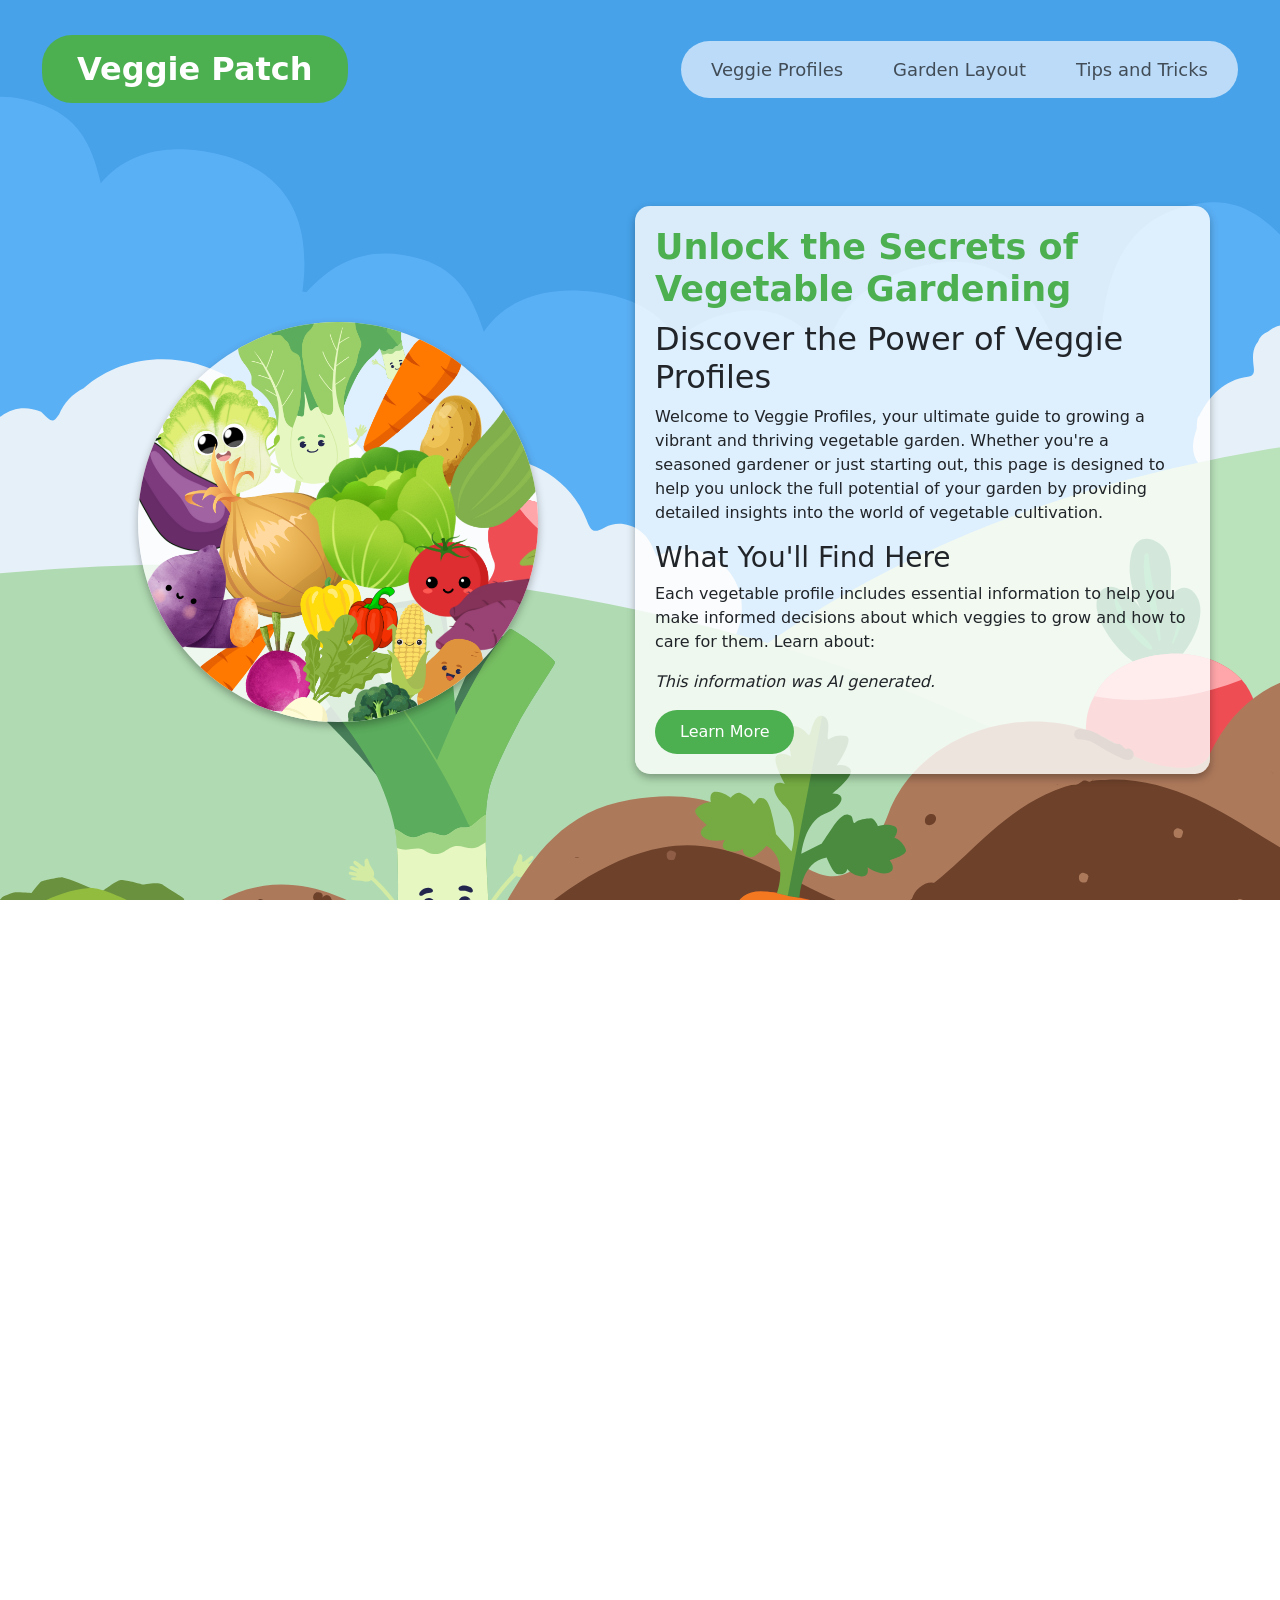
==== commit 234fbd04: "CODE VALIDATING" ====
--- a/index.html
+++ b/index.html
@@ -21,6 +21,9 @@
 </head>
 
 <body> <!-- bootstrap column here -->
+
+    <!-- NAVBAR -->
+
     <header>
         <nav class="navbar navbar-expand-sm fixed-top">
             <div class="container-fluid justify-content-between">
@@ -39,13 +42,13 @@
                 <div class="collapse navbar-collapse" id="navbarNav">
                     <ul class="navbar-nav nav-capsule">
                         <li class="nav-item">
-                            <a class="nav-link nav-button" href="veggie profiles.html">Veggie Profiles</a>
+                            <a class="nav-link nav-button" href="veggie-profiles.html">Veggie Profiles</a>
                         </li>
                         <li class="nav-item">
-                            <a class="nav-link nav-button" href="garden layout.html">Garden Layout</a>
+                            <a class="nav-link nav-button" href="garden-layout.html">Garden Layout</a>
                         </li>
                         <li class="nav-item">
-                            <a class="nav-link nav-button" href="tips & tricks.html">Tips and Tricks</a>
+                            <a class="nav-link nav-button" href="tips-&-tricks.html">Tips and Tricks</a>
                         </li>
                     </ul>
                 </div>
@@ -53,13 +56,15 @@
         </nav>
     </header>
 
+    <!-- CONTENT SECTION 1 -->
+
     <!-- Parallax Sections -->
     <div class="parallax-section index-bg"> <!-- this is the 1st background div -->
         <div class="container"> <!--body container-->
             <div class="row mobile">
                 <div class="col-sm index-body-1 veggie-bunch-image-container">
                     <div class="image-card">
-                        <img src="images/homepage/Veggie Patch images (5).png" class="img-fluid veggie-bunch"
+                        <img src="images/homepage/Veggie-Patch-images-(5).png" class="img-fluid veggie-bunch"
                             alt="bunch of vegetables">
                     </div>
                 </div>
@@ -81,9 +86,9 @@
                         which veggies to grow and how to care for them. Learn about:
                     </p>
                     <p>
-                        <i>This content was AI generated.</i>
+                        <i>This information was AI generated.</i>
                     </p>
-                    <a href="veggie profiles.html" class="btn btn-success learn-more-button">Learn More</a>
+                    <a href="veggie-profiles.html" class="btn btn-success learn-more-button">Learn More</a>
 
                 </div>
 
@@ -93,6 +98,8 @@
 
     <!-- Transition -->
     <div class="parallax-transition"></div>
+
+    <!-- CONTENT SECTION 2 -->
 
     <!-- Second Parallax Section -->
     <div class="parallax-section ground-bg">
@@ -111,9 +118,9 @@
                         position your vegetables for easy access and healthy development.
                     </p>
                     <p>
-                        <i>This content was AI generated.</i>
+                        <i>This information was AI generated.</i>
                     </p>
-                    <a href="garden layout.html" class="btn btn-success learn-more-button">Learn More</a>
+                    <a href="garden-layout.html" class="btn btn-success learn-more-button">Learn More</a>
 
                 </div>
 
@@ -128,7 +135,7 @@
                 <!-- Image Section on the Left -->
                 <div class="col-lg-6 image-card">
                     <!-- I dont think the veggie-bunch styles do anything -->
-                    <img src="images/tips and tricks/light-bulb.png" class="img-fluid img-card"
+                    <img src="images/tips-and-tricks/light-bulb.png" class="img-fluid img-card"
                         alt="bunch of vegetables">
                 </div>
 
@@ -144,23 +151,24 @@
                         you’ll find a range of tips that make gardening easier and more rewarding.
                     </p>
                     <p>
-                        <i>This content was AI generated.</i>
+                        <i>This information was AI generated.</i>
                     </p>
-                    <a href="tips & tricks.html" class="btn btn-success learn-more-button">Learn More</a>
+                    <a href="tips-&-tricks.html" class="btn btn-success learn-more-button">Learn More</a>
                 </div>
             </div>
         </div>
-    </div> <!-- end of background 3nd background div-->
+    </div> <!-- end of background 3rd background div-->
 
-    <!--Footer-->
+    <!-- FOOTER -->
+
     <footer class="footer-style">
         <div class="footer-content">
             <!-- Footer Links -->
             <div class="footer-links">
                 <a class="active" href="index.html">Home</a>
-                <a href="veggie profiles.html">Veggie Profiles</a>
-                <a href="garden layout.html">Garden Layout</a>
-                <a href="tips & tricks.html">Tips and Tricks</a>
+                <a href="veggie-profiles.html">Veggie Profiles</a>
+                <a href="garden-layout.html">Garden Layout</a>
+                <a href="tips-&-tricks.html">Tips and Tricks</a>
             </div>
 
             <!-- Copyright -->
@@ -169,6 +177,8 @@
             </div>
         </div>
     </footer>
+
+    <!-- SCRIPTS -->
 
     <!-- Boostrap JavaScript (placed before the closing </body> for performance) -->
     <script src="https://cdn.jsdelivr.net/npm/bootstrap@5.3.3/dist/js/bootstrap.bundle.min.js"
--- a/stylesheet.css
+++ b/stylesheet.css
@@ -28,17 +28,17 @@
 }
 
 .veggie-profiles-bg {
-    background-image: url(images/veggie\ profiles/veggie-profiles-5.png);
+    background-image: url(images/veggie-profiles/veggie-profiles-5.png);
     background-size: cover;
 }
 
 .tips-and-tricks-bg {
-    background-image: url(images/tips\ and\ tricks/tips-and-tricks.png);
+    background-image: url(images/tips-and-tricks/tips-and-tricks.png);
     background-size: cover;
 }
 
 .garden-layout-bg {
-    background-image: url(images/garden\ layout/garden-layout.png);
+    background-image: url(images/garden-layout/garden-layout.png);
     background-attachment: fixed;
     background-size: cover;
     background-repeat: no-repeat;
@@ -406,7 +406,6 @@
     font-weight: bold;
     margin-bottom: 10px;
     color: #4CAF50;
-    content: middle;
 }
 
 .veggie-header {
